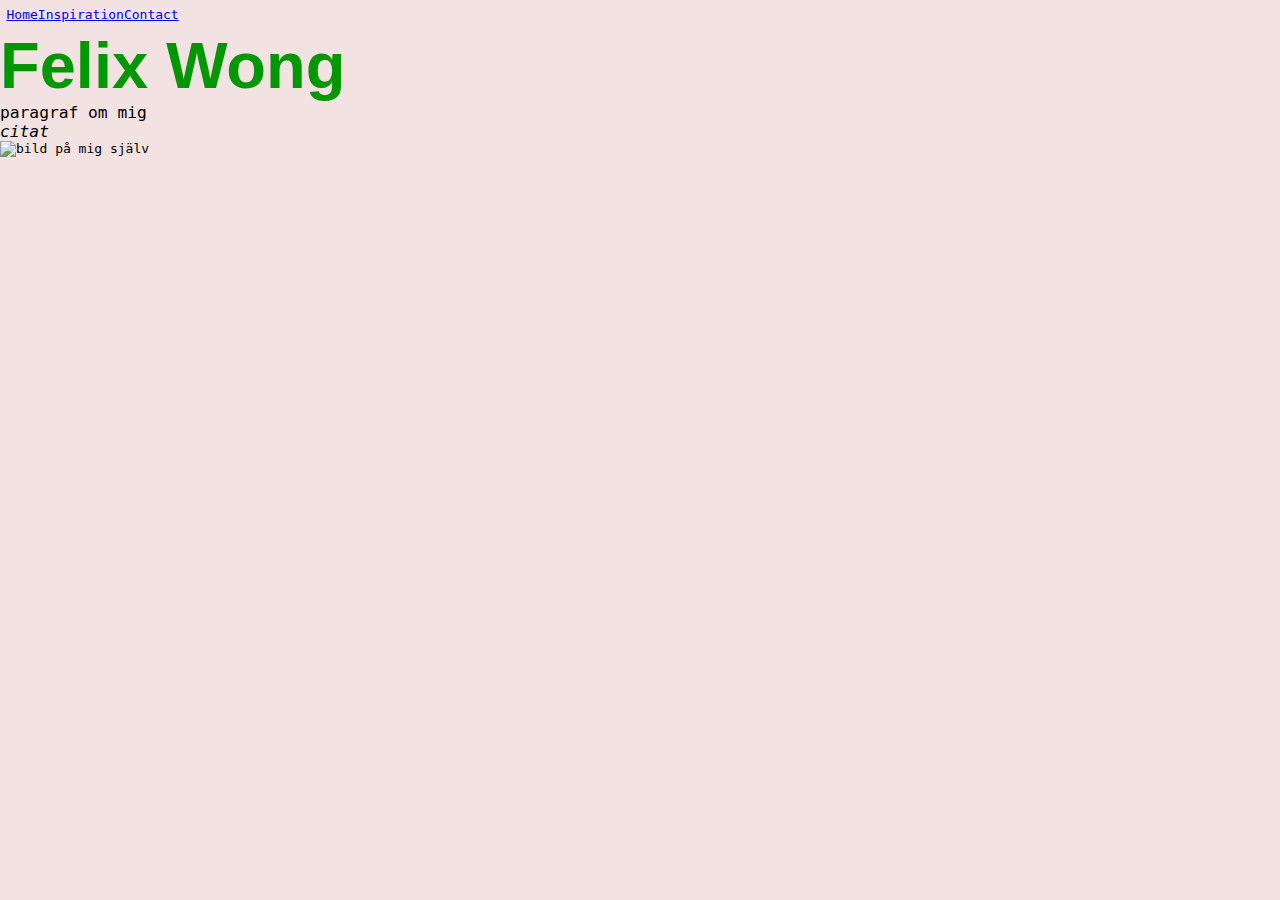
==== html/index.html @ 904b3f04 "Initial commit" ====
<!DOCTYPE html>
<html lang="en">

<head>
    <meta charset="UTF-8">
    <meta http-equiv="X-UA-Compatible" content="IE=edge">
    <meta name="viewport" content="width=device-width, initial-scale=1.0">
    <title>Home</title>
    <link rel="stylesheet" href="/css/style.css">
</head>

<body>
    <header>
        <nav class="nav-list">
            <ul>
                <a href="/html/index.html"><span class="nav"></span>Home</a>
                <a href="/html/inspiration.html"><span class="nav"></span>Inspiration</a>
                <a href="/html/contact.html"><span class="nav"></span>Contact</a>
            </ul>
        </nav>
    </header>
    <section>
        <h1>Felix Wong</h1>
        <p>paragraf om mig</p>
        <p><i>citat</i></p>
        <img src="" alt="bild på mig själv">
    </section>
</body>

</html>
---- css/style.css ----
* {
    padding: 0;
    margin: 0;
    background-color: rgb(243, 226, 226);
    font-family: monospace;
}

h1,
h2,
h3 {
    font-family: Arial, Helvetica, sans-serif;
    color: rgb(1, 151, 1);
}

h1 {
    font-size: 5rem;
}

h2 {
    font-size: 3.5rem;
}

h3 {
    font-size: 2.75rem;
}

p {
    font-size: 1.25rem;
}

.nav-list ul{
    display: flex;
    flex-basis: 2rem;
    margin: 0.25rem;
    padding: 0.25rem;
}

.nav-list :hover ~ input:focus {
    /*color: rgb(212, 46, 57);*/
    color: white;
    background-color: black;
}
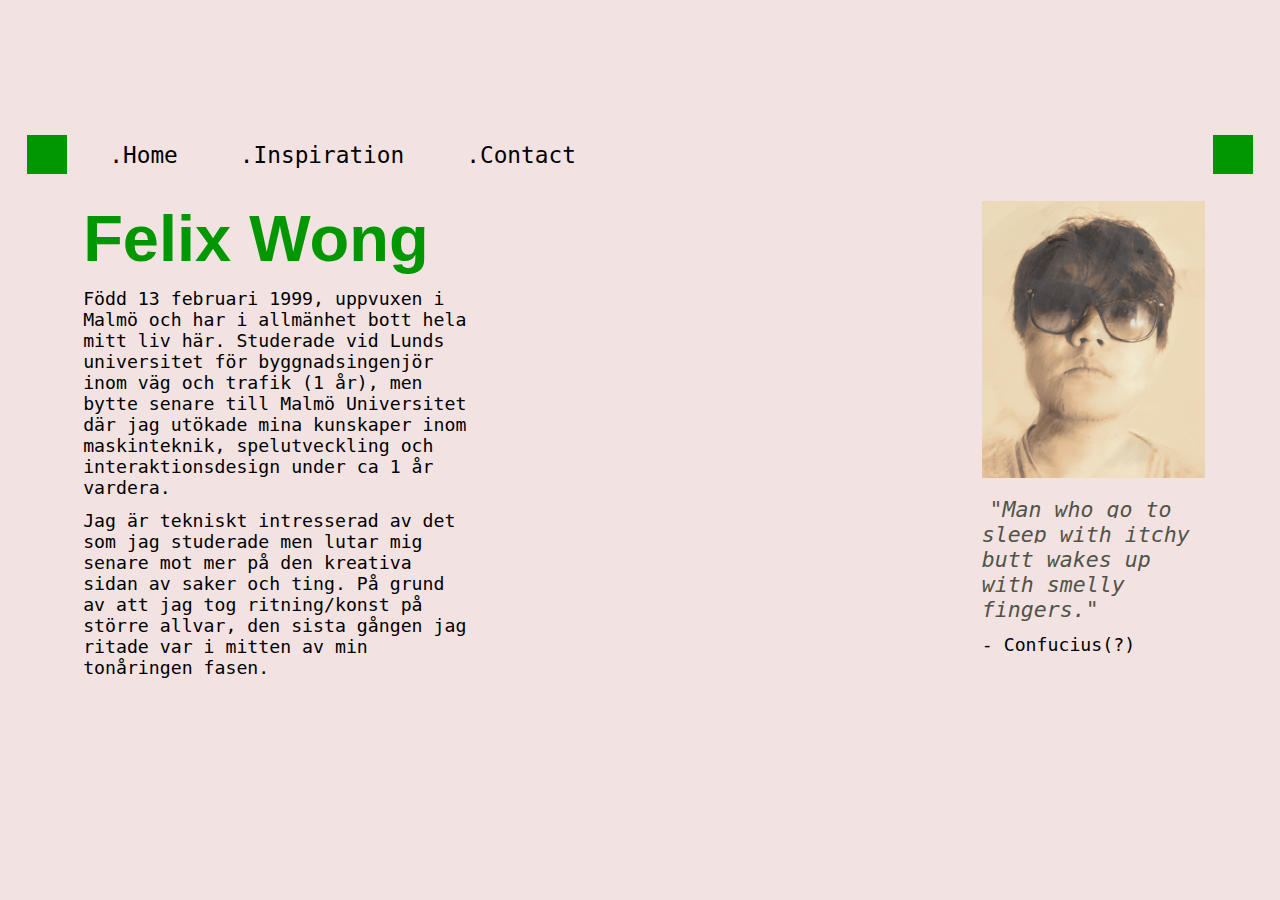
==== commit 263ffcca: "Adding finishing touches" ====
--- a/html/index.html
+++ b/html/index.html
@@ -10,20 +10,42 @@
 </head>
 
 <body>
+    <div class="kravet"></div>
     <header>
         <nav class="nav-list">
             <ul>
-                <a href="/html/index.html"><span class="nav"></span>Home</a>
-                <a href="/html/inspiration.html"><span class="nav"></span>Inspiration</a>
-                <a href="/html/contact.html"><span class="nav"></span>Contact</a>
+                <a href="/html/index.html"><span class="nav"></span>.Home</a>
+                <a href="/html/inspiration.html"><span class="nav"></span>.Inspiration</a>
+                <a href="/html/contact.html"><span class="nav"></span>.Contact</a>
             </ul>
         </nav>
     </header>
-    <section>
-        <h1>Felix Wong</h1>
-        <p>paragraf om mig</p>
-        <p><i>citat</i></p>
-        <img src="" alt="bild på mig själv">
+
+    <section class="home-info">
+
+        <section class="home-info-subcontainer">
+            <h1>Felix Wong</h1>
+            <p>Född 13 februari 1999, uppvuxen i Malmö och har i allmänhet bott hela mitt liv här. Studerade vid Lunds
+                universitet för
+                byggnadsingenjör inom väg och trafik (1 år), men bytte senare till Malmö Universitet där jag utökade
+                mina
+                kunskaper
+                inom maskinteknik, spelutveckling och interaktionsdesign under ca 1 år vardera.
+            </p>
+            <p>Jag är tekniskt intresserad av det som jag studerade men lutar mig senare mot mer på den kreativa sidan
+                av
+                saker och
+                ting. På grund av att jag tog ritning/konst på större allvar, den sista gången jag ritade var i mitten
+                av min
+                tonåringen fasen.</p>
+        </section>
+
+        <section class="home-info-subcontainer">
+            <img src="/images/me.png" alt="bild av mig själv" id="me-pic">
+            <p id="home-quote"><i>"Man who go to sleep with itchy butt wakes up with smelly fingers."</i></p>
+            <p id="home-quote">- Confucius(?)</p>
+        </section>
+
     </section>
 </body>
 
--- a/css/style.css
+++ b/css/style.css
@@ -1,15 +1,39 @@
+:root {
+    --clr-background-: rgb(243, 226, 226);
+    --clr-primary-: black;
+    --clr-primary-italic-: rgb(82, 83, 72);
+    --clr-accent-: rgb(1, 151, 1);
+
+    --font-family-heading-: Arial, Helvetica, sans-serif;
+    --font-family-primary-: monospace;
+}
+
+*,
+*::before,
+*::after {
+    box-sizing: border-box;
+}
+
 * {
-    padding: 0;
-    margin: 0;
-    background-color: rgb(243, 226, 226);
-    font-family: monospace;
+    padding: 0.3rem;
+    margin: 0.3rem;
+    background-color: var(--clr-background-);
+    font-family: var(--font-family-primary-);
+}
+
+.kravet{
+    margin-top: 100px;
+}
+
+section{
+    margin: 0 4rem 0 4rem;
 }
 
 h1,
 h2,
 h3 {
-    font-family: Arial, Helvetica, sans-serif;
-    color: rgb(1, 151, 1);
+    font-family: var(--font-family-heading-);
+    color: var(--clr-accent-);
 }
 
 h1 {
@@ -25,18 +49,94 @@
 }
 
 p {
-    font-size: 1.25rem;
+    font-size: 1.4rem;
+    max-width: 35%;
 }
 
-.nav-list ul{
+i{
+    font-size: 1.66rem;
+    color: var(--clr-primary-italic-);
+
+}
+
+ul{
+    list-style: none;
+}
+
+a {
+    font-size: 1.4rem;
+    text-decoration: none;
+}
+
+li a:hover{
+    color: var(--clr-accent-);
+    background-color: var(--clr-primary-);
+}
+
+a:active{
+    color: var(--clr-accent-);
+    text-decoration: none;
+}
+
+a:link, a:visited{
+    color: var(--clr-primary-);
+    text-decoration: none;
+}
+
+.nav-list {
+    background-color: var(--clr-accent-);
+    padding: 0 20px;
+}
+
+.nav-list ul, .nav-list a {
+    font-size: 1.75rem;
     display: flex;
     flex-basis: 2rem;
-    margin: 0.25rem;
+    /*Kravet*/
+    margin: 0 20px 0 20px;
     padding: 0.25rem;
 }
 
-.nav-list :hover ~ input:focus {
-    /*color: rgb(212, 46, 57);*/
-    color: white;
-    background-color: black;
+.nav-list ul :hover {
+    color: var(--clr-background-);
+    background-color: var(--clr-primary-);
+}
+
+.nav-list ul a :active {
+    color: var(--clr-accent-);
+}
+
+.home-info {
+    display: flex;
+    margin: 0;
+    flex-direction: row;
+    justify-content: start;
+}
+
+.home-info-subcontainer p{
+    max-width: 50%;
+}
+
+#me-pic{
+    max-width: 100%;
+}
+
+#home-quote {
+    max-width: 100%;
+}
+
+form {
+    display: flex;
+    flex-direction: column;
+    align-items: baseline;
+    margin: 0 4rem;
+    padding: 0rem;
+}
+
+label, button{
+    font-size: 1.4rem;
+}
+
+form button{
+    margin-top: 1rem;
 }